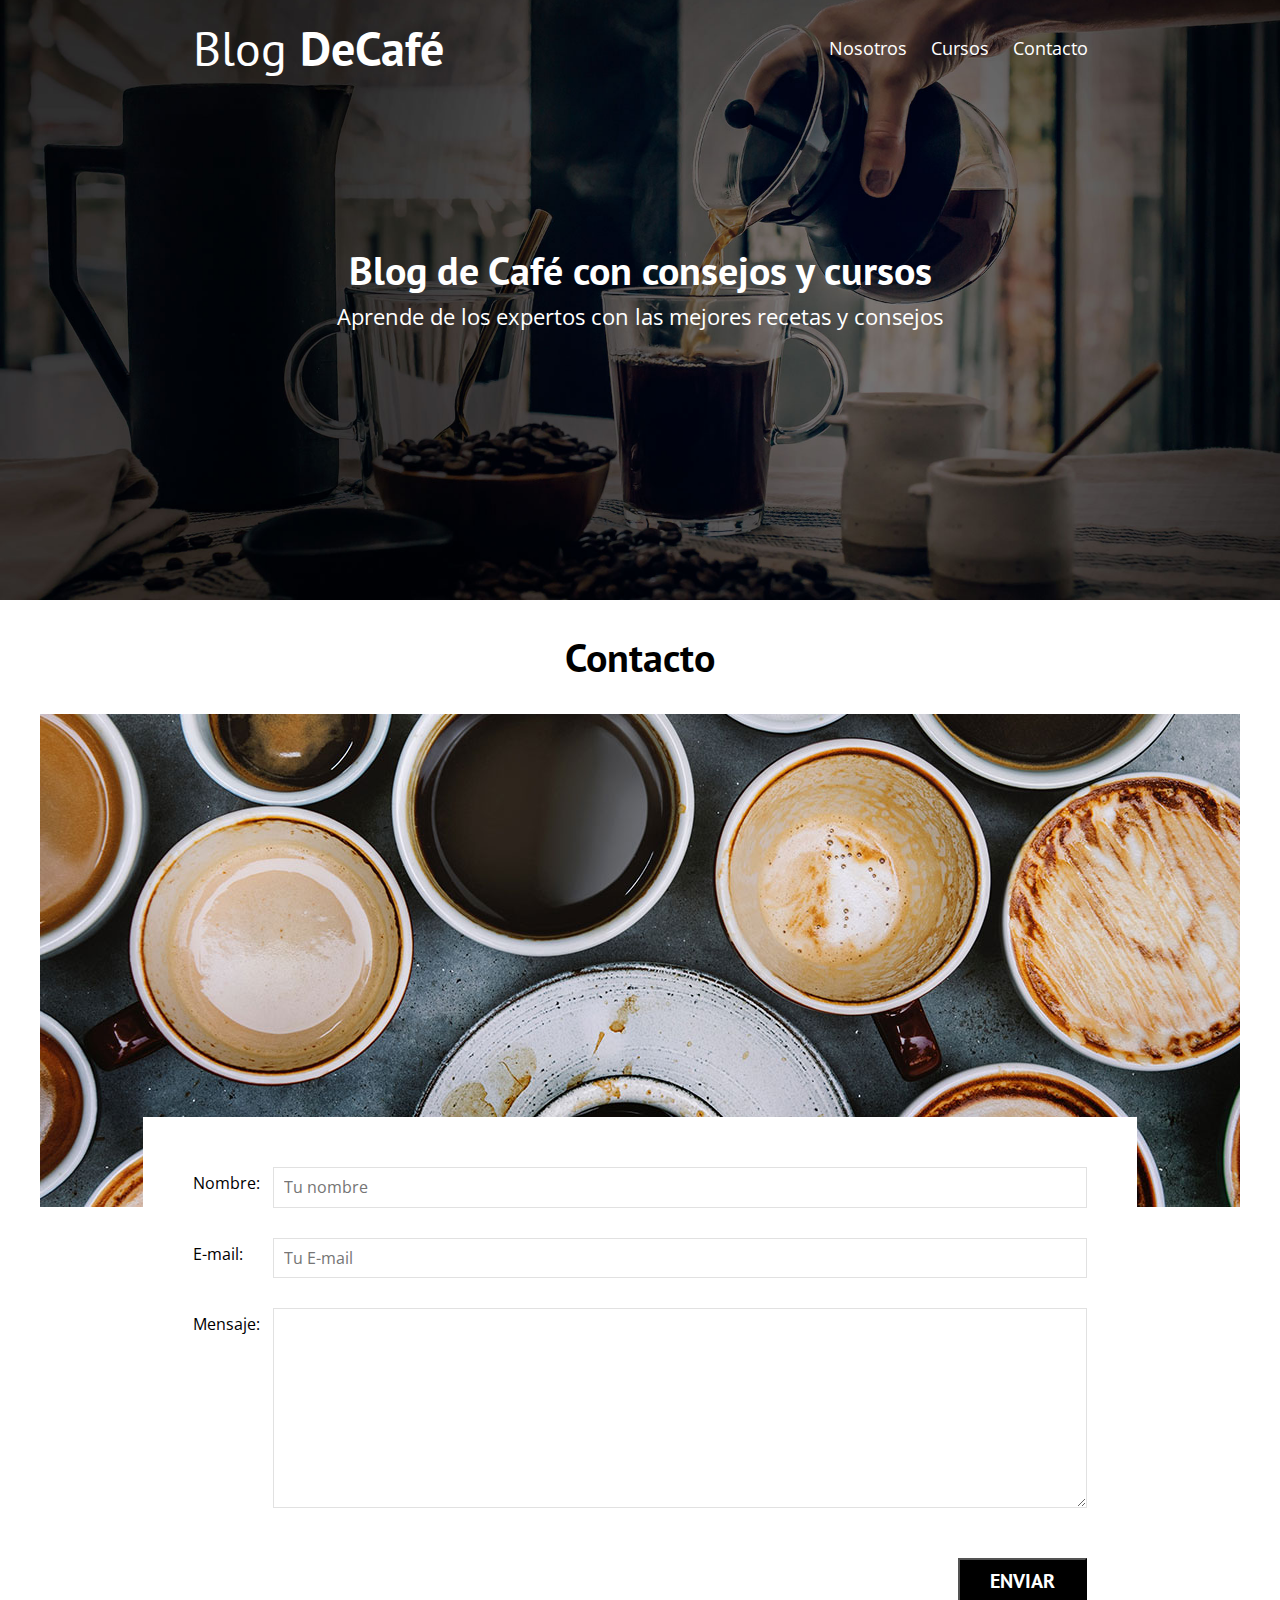
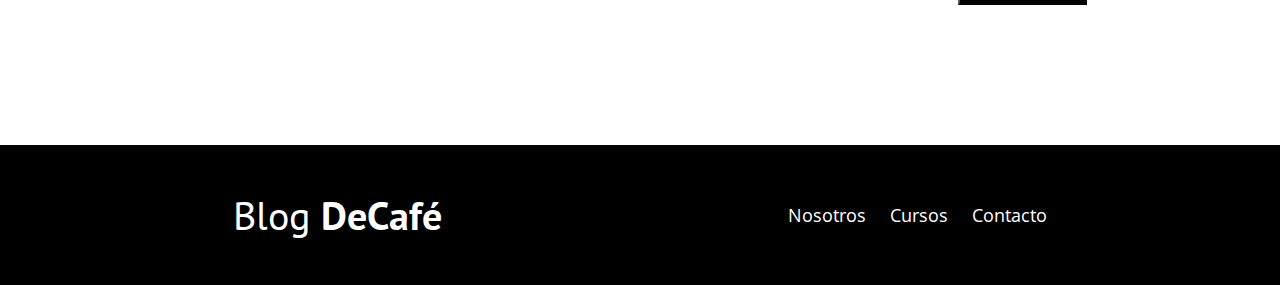
==== html/contacto.html @ 5a3cd3ab "Blog DeCafé" ====
<!DOCTYPE html>
<html lang="en">

<head>
    <meta charset="UTF-8">
    <meta name="viewport" content="width=device-width, initial-scale=1.0">
    <meta http-equiv="X-UA-Compatible" content="ie=edge">
    <title>Nosotros | Blog de Café</title>

    <link href="https://fonts.googleapis.com/css2?family=Open+Sans:wght@400;700&family=PT+Sans:wght@400;700&display=swap" rel="stylesheet">

    <link rel="stylesheet" href="../css/normalize.css">
    <link rel="stylesheet" href="../css/style.css">
</head>

<body>

    <!-- ESTE PROYECTO SE ESTA CREANDO CON UN ENFOQUE DE MOVILFIRTS, POR LO CUAL SE INICIA DE LA VISUALIZACION DE MOVIL HACIA ARRIBA, TODA LA CONSTRUCCION DE LA PAGINA ESTA PESNADA EN MOVIL PRIMERAMENTE -->
    <!-- ***************************************
        ****************************************
        HEADER DEL CAFE
        ****************************************
        ****************************************  -->

    <header class="site-header">

        <div class="">
            <div class="barra">
                <a href="../index.html">
                    <h1 class="no-margin">Blog <span>DeCafé</span></h1>
                </a>
                <nav class="navegacion">
                    <a href="nosotros.html">Nosotros</a>
                    <a href="cursos.html">Cursos</a>
                    <a href="contacto.html">Contacto</a>
                </nav>
            </div>
            <!-- cierre de la barra -->

            <div class="texto-header">
                <h2 class="no-margin">Blog de Café con consejos y cursos</h2>
                <p class="no-margin">Aprende de los expertos con las mejores recetas y consejos</p>
            </div>
        </div>
        <!-- cierre del contenedor -->
    </header>

    <!-- ***************************************
        ****************************************
        FIN HEADER DEL CAFE
        ****************************************
        ****************************************  -->

    <!-- ***************************************
        ****************************************
        MAIN DEL CAFE
        ****************************************
        ****************************************  -->

    <main class="contenedor">
        <h2 class="centrar-texto">
            Contacto
        </h2>

        <section class="grid centrar-columnas">
            <div class="columnas-12">
                <figure>
                    <img src="../mutimedia/imagenes/contacto.jpg" alt="imagen de la seccion de contactenos">
                </figure>
            </div>

            <div class="columnas-10 formulario-contacto">
                <form action="#">
                    <div class="campo">
                        <label for="nombre">Nombre:</label>
                        <input type="text" id="nombre" name="nombre" placeholder="Tu nombre">
                    </div>
                    <div class="campo">
                        <label for="email">E-mail:</label>
                        <input type="email" id="email" name="email" placeholder="Tu E-mail">
                    </div>
                    <div class="campo mensaje">
                        <label for="mensaje">Mensaje:</label>
                        <textarea name="mensaje" id="mensaje" cols="30" rows="10"></textarea>
                    </div>
                    <div class="campo enviar">
                        <input class="btn btn-primary" type="submit" value="Enviar">
                    </div>
                </form>
            </div>
        </section>

    </main>

    <!-- ***************************************
        ****************************************
        FIN DEL MAIN DEL CAFE
        ****************************************
        ****************************************  -->

    <!-- ***************************************
        ****************************************
        FOOTER DEL CAFE
        ****************************************
        ****************************************  -->

    <footer class="site-footer">
        <div class="contenedor">
            <div class="barra">
                <p class="no-margin">
                    <a href="../index.html">
                        Blog <span>DeCafé</span>
                    </a>
                </p>

                <nav class="navegacion">
                    <a href="nosotros.html">Nosotros</a>
                    <a href="cursos.html">Cursos</a>
                    <a href="contacto.html">Contacto</a>
                </nav>
            </div>
        </div>
    </footer>

    <!-- ***************************************
        ****************************************
        FOOTER DEL CAFE
        ****************************************
        ****************************************  -->
</body>

</html>
---- css/style.css ----
/* ESTE PROYECTO SE ESTA CREANDO CON UN ENFOQUE DE MOVILFIRTS, POR LO CUAL SE INICIA DE LA VISUALIZACION DE MOVIL HACIA ARRIBA, TODOS LOS ESTILOS ESTAN PENSADOS EN MOVIL*/


/* -----------------------
   ESTILOS GENERALES DE LA PAGINA
   ----------------------*/

html {
    box-sizing: border-box;
    font-size: 62.5%;
    /* 1rem -> 10px */
}

a, a:hover, a:focus, a:active {
    text-decoration: none;
    color: inherit;
}

*,
*:before,
*:after {
    box-sizing: inherit;
}

body {
    font-family: 'Open Sans', sans-serif;
    font-size: 1.6rem;
    line-height: 2;
}


/* -----------------------
   ESTILOS GLOBALES DE LA PAGINA
   ----------------------*/

.contenedor {
    max-width: 1200px;
    width: 95%;
    margin: 0 auto;
}

h1,
h2,
h2,
h4,
h5 {
    font-family: 'PT Sans', sans-serif;
}

h1 {
    font-size: 4.8rem;
}

h2 {
    font-size: 4rem;
    line-height: 1.2;
}

h3 {
    font-size: 3.2rem;
}

h4,
h5 {
    font-size: 2.8rem;
}

img {
    max-width: 100%;
}

figure {
    margin: 0;
}


/* -----------------------
   UTILIDADES DE LA PAGINA
   ----------------------*/

.centrar-texto {
    text-align: center;
}

.no-margin {
    margin: 0;
}


/* botones */

.btn {
    display: block;
    text-align: center;
    padding: 1rem 3rem;
    margin: 2rem 0;
    color: white;
    text-decoration: none;
    font-family: 'PT Sans', sans-serif;
    font-weight: 700;
    text-transform: uppercase;
    font-size: 2rem;
    flex: 0 0 100%;
}

.btn:hover {
    cursor: pointer;
}

.btn-primary {
    background-color: black;
}

.btn-secundario {
    background-color: #784d3c;
    /* ir a los media queries */
}


/* estilos del Grid */


/* -----------------------
   ESTILOS DEL HEADER 
   ----------------------*/

.site-header {
    background-image: url(../mutimedia/imagenes/banner.jpg);
    background-repeat: no-repeat;
    background-position: center center;
    background-size: cover;
    height: 60rem;
}

.site-header a {
    color: white;
    text-decoration: none;
}

.site-header h1 {
    text-align: center;
    font-weight: 400;
}

.site-header h1 span {
    font-weight: 700;
}


/* navegacion texto */

.navegacion a {
    text-align: center;
    display: block;
    font-size: 1.8rem;
    color: #ffffff;
    text-decoration: none;
}


/* header texto */

.texto-header {
    color: #fff;
    text-align: center;
    margin-top: 5rem;
}

.texto-header p {
    font-size: 2.2rem;
}


/* -----------------------
   ESTILOS DE CONTENIDO PRINCIPAL DEL CAFE
   ----------------------*/

.contenido-principal {
    display: flex;
    flex-wrap: wrap;
}

.blog,
.cursos {
    /* flex-grow: 0;
    flex-shrink: 0;
    flex-basis: 100%; */
    flex: 0 0 100%;
    /* revisar contenedor y el width */
}

.cursos {
    /* cambiar el orden de los articulo sin cambiar el html, esto se hace con flexbox */
    order: -1;
}


/* esta parte es opcional por si quiere ver el diseño de otra forma  */


/* -----------------------
   OPCIONAL OPCIONAL
   ----------------------*/

.entrada-blog {
    margin-bottom: 2rem;
    border-bottom: 1px solid #e1e1e1;
}

.entrada-blog:last-of-type {
    border: none;
}


/* trabajamos con el ASIDE */

.cursos-lista {
    padding: 0;
    list-style: none;
}

.curso {
    padding-top: 3rem;
    padding-bottom: 3rem;
    border-bottom: 1px solid #e1e1e1;
    /* vamos a la linea 335 */
}

.curso:last-of-type {
    border: none;
}

.curso p {
    font-family: 'PT Sans', sans-serif;
    font-weight: 700;
    font-size: 2rem;
}

.curso p span {
    font-weight: 400;
    /* ver cambios en el h2 */
    /* ir a utilidades a trabajar con los botones */
}

.curso p.descripcion {
    font-weight: 400;
    /* vamnos a la linea 212 */
}


/* -----------------------
   ESTILOS DEL FOOTER DEL CAFE
   ----------------------*/

.site-footer {
    background-color: black;
    padding: 3rem;
    margin-top: 4rem;
}

.site-footer p {
    color: white;
    font-size: 4rem;
    font-weight: 400;
    font-family: 'PT Sans', sans-serif;
    text-align: center;
}

.site-footer p span {
    font-weight: 700;
    /* vamos a navegacion */
}


/* -----------------------
   ESTILOS DEL MAIN DE NOSOTROS
   ----------------------*/


/* vamos media querie de MAIN */


/* -----------------------
   ESTILOS DEL MAIN DE CURSOS
   ----------------------*/


/* vamos a la linea 233 */


/* -----------------------
   ESTILOS DEL SECTION DE CONTACTENOS
   ----------------------*/

.formulario-contacto {
    background-color: white;
    padding: 5rem;
    /* vamos al media queries de gris linea 338 */
}

.formulario-contacto .campo {
    display: flex;
    justify-content: space-between;
    margin-bottom: 3rem;
}

.formulario-contacto .campo label {
    flex: 0 0 8rem;
}

.formulario-contacto .campo input:not([type="submit"]),
.formulario-contacto textarea {
    flex: 1;
    border: 1px solid #e1e1e1;
    padding: 1rem;
}

.formulario-contacto textarea {
    height: 20rem;
}


/* vamos a la linea 340 */


/* -----------------------
   MEDIA QUERIES HEADER
   ----------------------*/

@media (min-width: 768px) {
    .barra {
        display: flex;
        justify-content: space-around;
        align-items: center;
    }
    .navegacion a {
        display: inline;
        margin-right: 2rem;
    }
    .navegacion a:last-of-type {
        margin: 0;
    }
    .texto-header {
        margin-top: 15rem;
    }
}


/* -----------------------
   MEDIA QUERIES CONTENIDO PRINCIPAL DEL CAFE
   ----------------------*/

@media (min-width: 768px) {
    .contenido-principal {
        justify-content: space-between;
    }
    .blog {
        flex-basis: 66.6%;
        order: -1;
    }
    .cursos {
        flex-basis: calc(33.3% - 4rem);
    }
}


/* media queries de los botones */

@media (min-width: 768px) {
    .btn {
        display: inline-block;
        flex: 0 0 auto;
    }
}


/* -----------------------
   MEDIA QUERIES MAIN
   ----------------------*/

@media (min-width: 768px) {
    .grid {
        display: flex;
        justify-content: space-between;
        flex-wrap: wrap;
    }
    .centrar-columnas {
        justify-content: center;
    }
    .columnas-4 {
        flex: 0 0 calc(33.3% - 1rem);
    }
    .columnas-6 {
        flex: 0 0 calc(50% - 1rem);
    }
    .columnas-8 {
        flex: 0 0 calc(66.6% - 1rem);
    }
    .columnas-10 {
        flex: 0 0 calc(83.6% - 1rem);
    }
    /* vamos al grid de este media queries */
    /* vamos al media querie de abajo */
    .columnas-12 {
        flex: 0 0 100%;
    }
}

@media (min-width: 768px) {
    .formulario-contacto {
        margin-top: -10rem;
    }
    .formulario-contacto .enviar {
        display: flex;
        justify-content: flex-end;
    }
    /* vamos a los estilos del contactos */
}
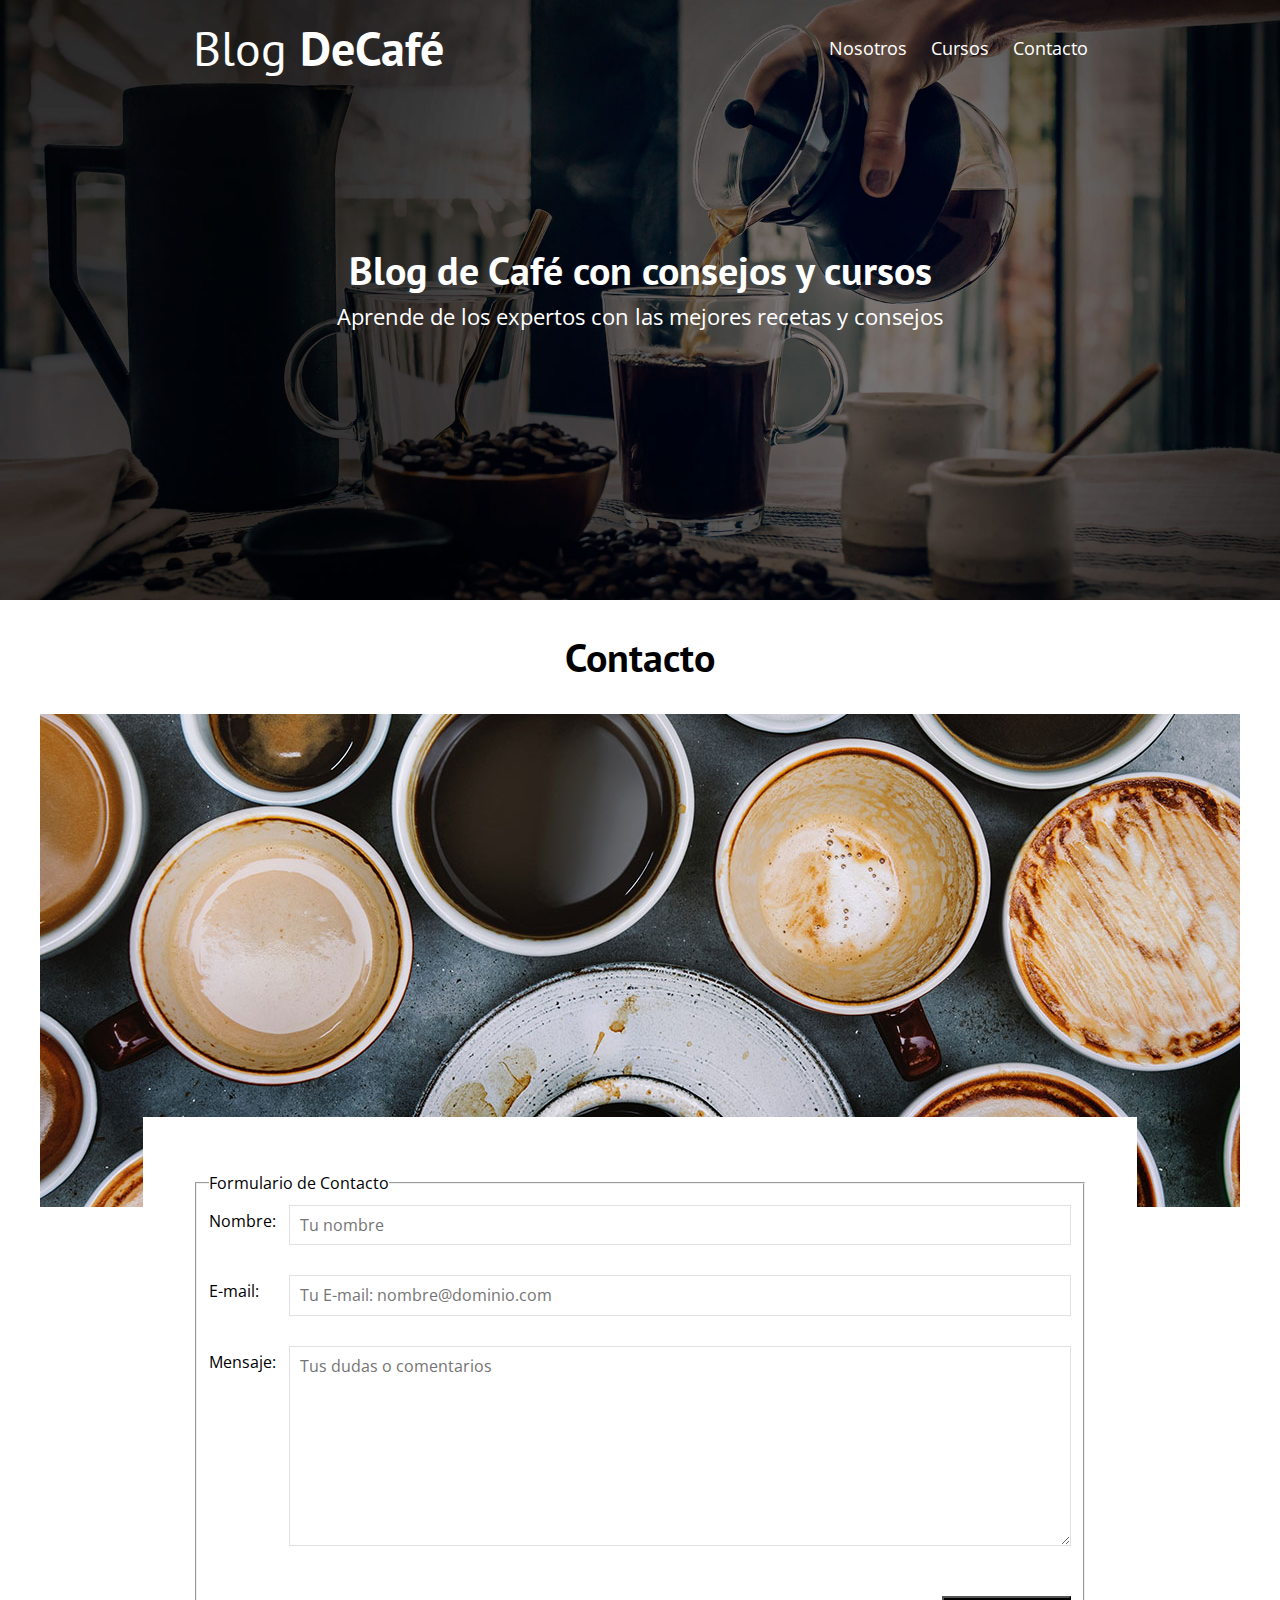
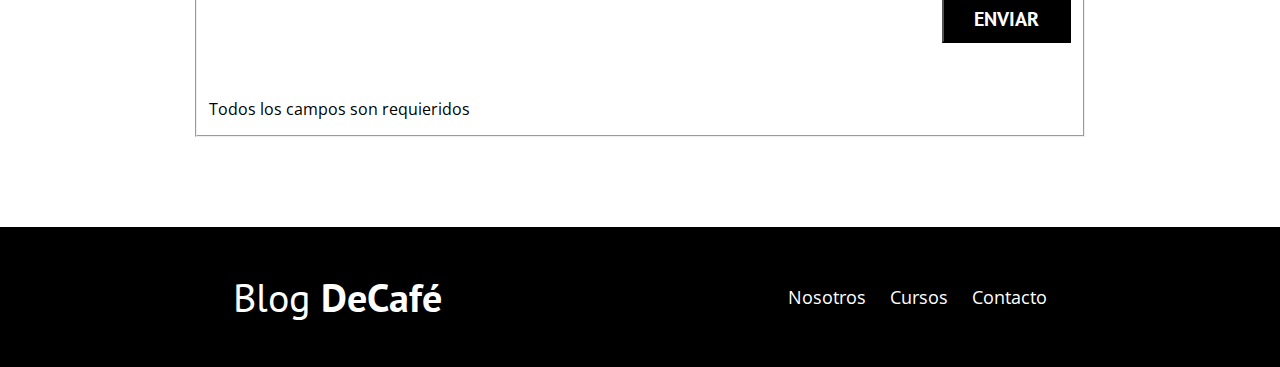
==== commit a8a9e947: "minor changes about structure" ====
--- a/html/contacto.html
+++ b/html/contacto.html
@@ -1,11 +1,11 @@
 <!DOCTYPE html>
-<html lang="en">
+<html lang="es">
 
 <head>
     <meta charset="UTF-8">
     <meta name="viewport" content="width=device-width, initial-scale=1.0">
     <meta http-equiv="X-UA-Compatible" content="ie=edge">
-    <title>Nosotros | Blog de Café</title>
+    <title>Contacto | Blog de Café</title>
 
     <link href="https://fonts.googleapis.com/css2?family=Open+Sans:wght@400;700&family=PT+Sans:wght@400;700&display=swap" rel="stylesheet">
 
@@ -58,11 +58,11 @@
         ****************************************  -->
 
     <main class="contenedor">
-        <h2 class="centrar-texto">
-            Contacto
-        </h2>
-
+        
         <section class="grid centrar-columnas">
+            <h2 class="centrar-texto">
+                Contacto
+            </h2>
             <div class="columnas-12">
                 <figure>
                     <img src="../mutimedia/imagenes/contacto.jpg" alt="imagen de la seccion de contactenos">
@@ -71,21 +71,29 @@
 
             <div class="columnas-10 formulario-contacto">
                 <form action="#">
-                    <div class="campo">
-                        <label for="nombre">Nombre:</label>
-                        <input type="text" id="nombre" name="nombre" placeholder="Tu nombre">
-                    </div>
-                    <div class="campo">
-                        <label for="email">E-mail:</label>
-                        <input type="email" id="email" name="email" placeholder="Tu E-mail">
-                    </div>
-                    <div class="campo mensaje">
-                        <label for="mensaje">Mensaje:</label>
-                        <textarea name="mensaje" id="mensaje" cols="30" rows="10"></textarea>
-                    </div>
-                    <div class="campo enviar">
-                        <input class="btn btn-primary" type="submit" value="Enviar">
-                    </div>
+                    <fieldset>
+                        <legend>Formulario de Contacto</legend>
+
+
+                        <div class="campo">
+                            <label for="nombre">Nombre:</label>
+                            <input type="text" id="nombre" name="nombre" title="Tu nombre" placeholder="Tu nombre" required>
+                        </div>
+                        <div class="campo">
+                            <label for="email">E-mail:</label>
+                            <input type="email" id="email" name="email" title="nombre@dominio.com" placeholder="Tu E-mail: nombre@dominio.com" required>
+                        </div>
+                        <div class="campo mensaje">
+                            <label for="mensaje">Mensaje:</label>
+                            <textarea name="mensaje" id="mensaje" title="Tus dudas o comentarios" placeholder="Tus dudas o comentarios" cols="30" rows="10" required></textarea>
+                        </div>
+                        <div class="campo enviar">
+                            <input class="btn btn-primary" type="submit" value="Enviar">
+                        </div>
+                        <div>
+                            <span>Todos los campos son requieridos</span>
+                        </div>
+                    </fieldset>
                 </form>
             </div>
         </section>
